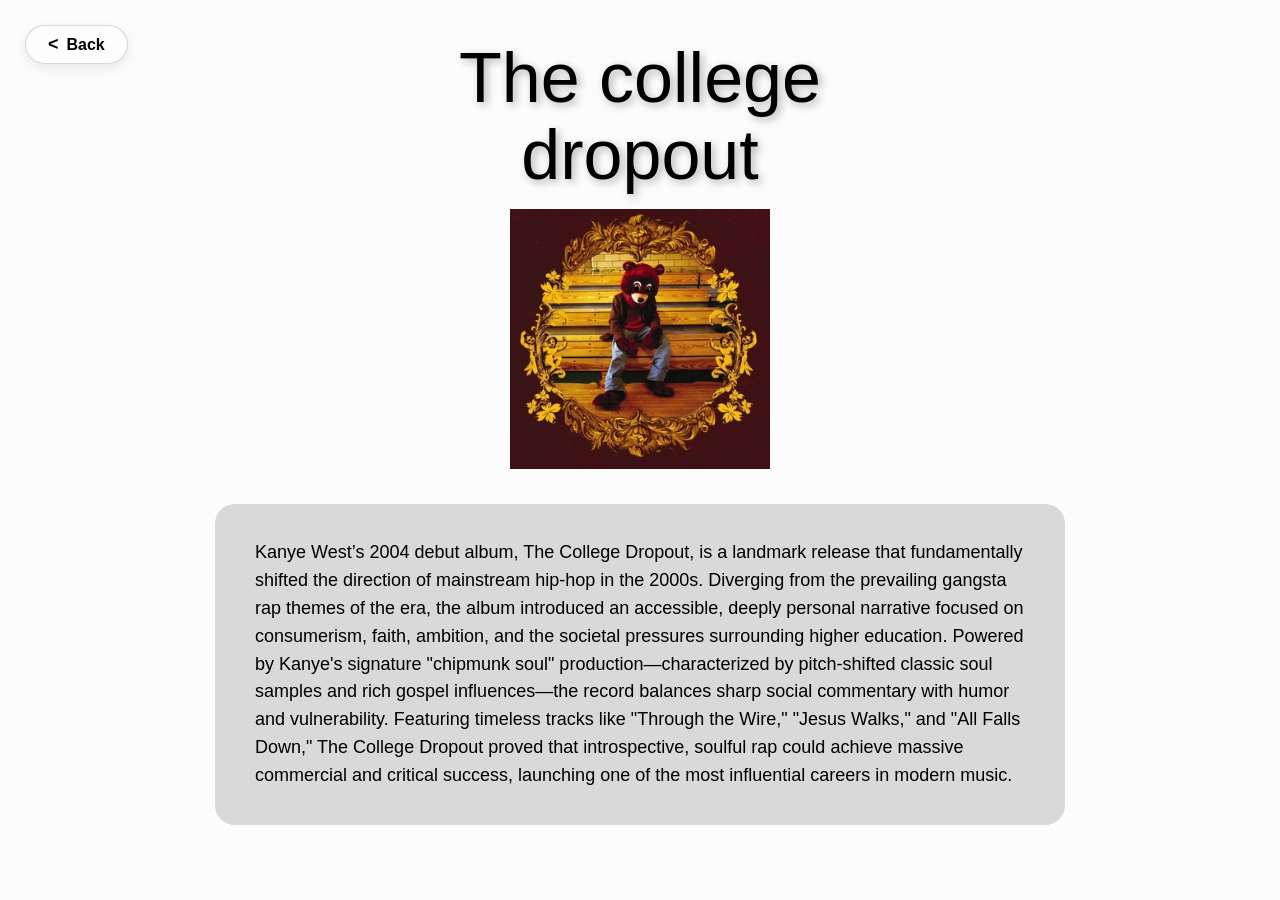
==== college_dropout/college_dropout.html @ 4990e7da "make all the add on webpage for the honorable mentions" ====
<!DOCTYPE html>
<html lang="en">
<head>
    <meta charset="UTF-8">
    <meta name="viewport" content="width=device-width, initial-scale=1.0">
    <link rel="stylesheet" href="style.css">
    <title>The College Dropout</title>
</head>
<body>

    <a href="../index.html" class="back-btn">
        <span class="back-arrow">&lt;</span> Back
    </a>

    <section class="artist-hero">
        <h1 class="artist-hero-text">The college<br>dropout</h1>
    </section>

    <div class="image-flex-container">
        <img src="college_dropout copy.jpg" alt="The College Dropout" class="album-cover">
    </div>

    <div class="description-box">
        <p>
           Kanye West’s 2004 debut album, The College Dropout, is a landmark release that fundamentally shifted the direction of mainstream hip-hop in the 2000s. Diverging from the prevailing gangsta rap themes of the era, the album introduced an accessible, deeply personal narrative focused on consumerism, faith, ambition, and the societal pressures surrounding higher education. Powered by Kanye's signature "chipmunk soul" production—characterized by pitch-shifted classic soul samples and rich gospel influences—the record balances sharp social commentary with humor and vulnerability. Featuring timeless tracks like "Through the Wire," "Jesus Walks," and "All Falls Down," The College Dropout proved that introspective, soulful rap could achieve massive commercial and critical success, launching one of the most influential careers in modern music.
    </div>

</body>
</html>
---- college_dropout/style.css ----
* {
    margin: 0;
    padding: 0;
    box-sizing: border-box;
}

body {
    font-family: sans-serif;
    background-color: #fcfcfc;
    padding: 20px;
    position: relative;
}

.back-btn {
    position: absolute;
    top: 25px;
    left: 25px;
    display: inline-flex;
    align-items: center;
    gap: 8px;
    padding: 8px 22px;
    border-radius: 50px;
    background: rgba(255, 255, 255, 0.4);
    border: 1px solid rgba(0, 0, 0, 0.15);
    backdrop-filter: blur(8px);
    color: #000000;
    text-decoration: none;
    font-size: 16px;
    font-weight: bold;
    box-shadow: 0 4px 12px rgba(0, 0, 0, 0.08);
    transition: transform 0.2s ease, background-color 0.2s ease;
}

.back-btn:hover {
    background: rgba(255, 255, 255, 0.85);
    transform: scale(1.05);
}

.back-arrow {
    font-size: 18px;
    font-weight: bold;
}

.artist-hero {
    text-align: center;
    margin-top: 20px;
    margin-bottom: 15px;
}

.artist-hero-text {
    font-size: 70px;
    color: #000000;
    font-weight: normal;
    line-height: 1.1;
    text-shadow: 3px 3px 8px rgba(0, 0, 0, 0.3);
}

.image-flex-container {
    display: flex;
    justify-content: center;
    align-items: center;
    margin-bottom: 35px;
}

.album-cover {
    width: 260px;
    height: 260px;
    object-fit: cover;
    display: block;
}

.description-box {
    max-width: 850px;
    margin: 0 auto;
    background-color: #d9d9d9;
    padding: 35px 40px;
    border-radius: 20px;
}

.description-box p {
    font-size: 18px;
    line-height: 1.55;
    color: #000000;
}
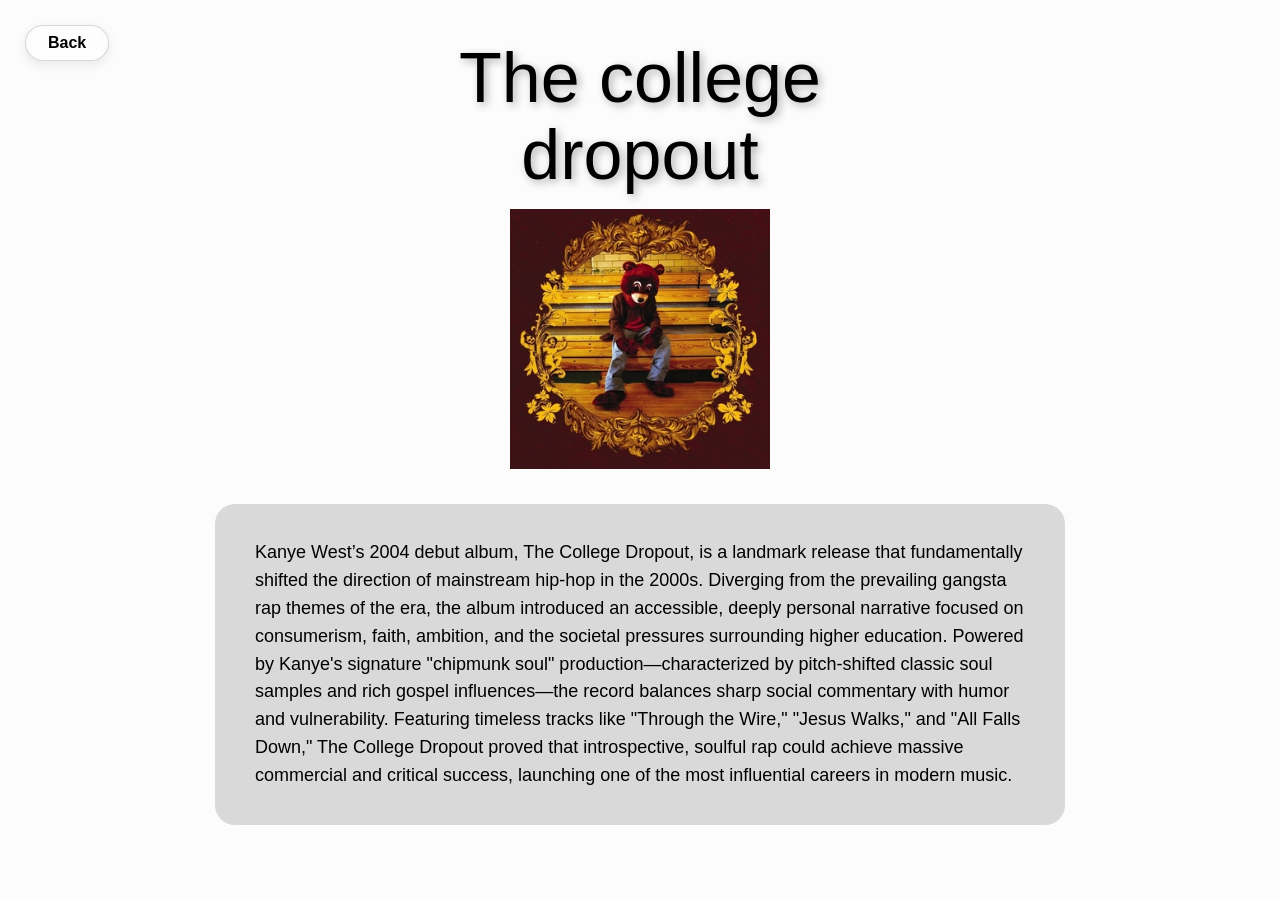
==== commit 82e7f0a2: "improve back icon" ====
--- a/college_dropout/college_dropout.html
+++ b/college_dropout/college_dropout.html
@@ -9,7 +9,7 @@
 <body>
 
     <a href="../index.html" class="back-btn">
-        <span class="back-arrow">&lt;</span> Back
+        Back
     </a>
 
     <section class="artist-hero">
